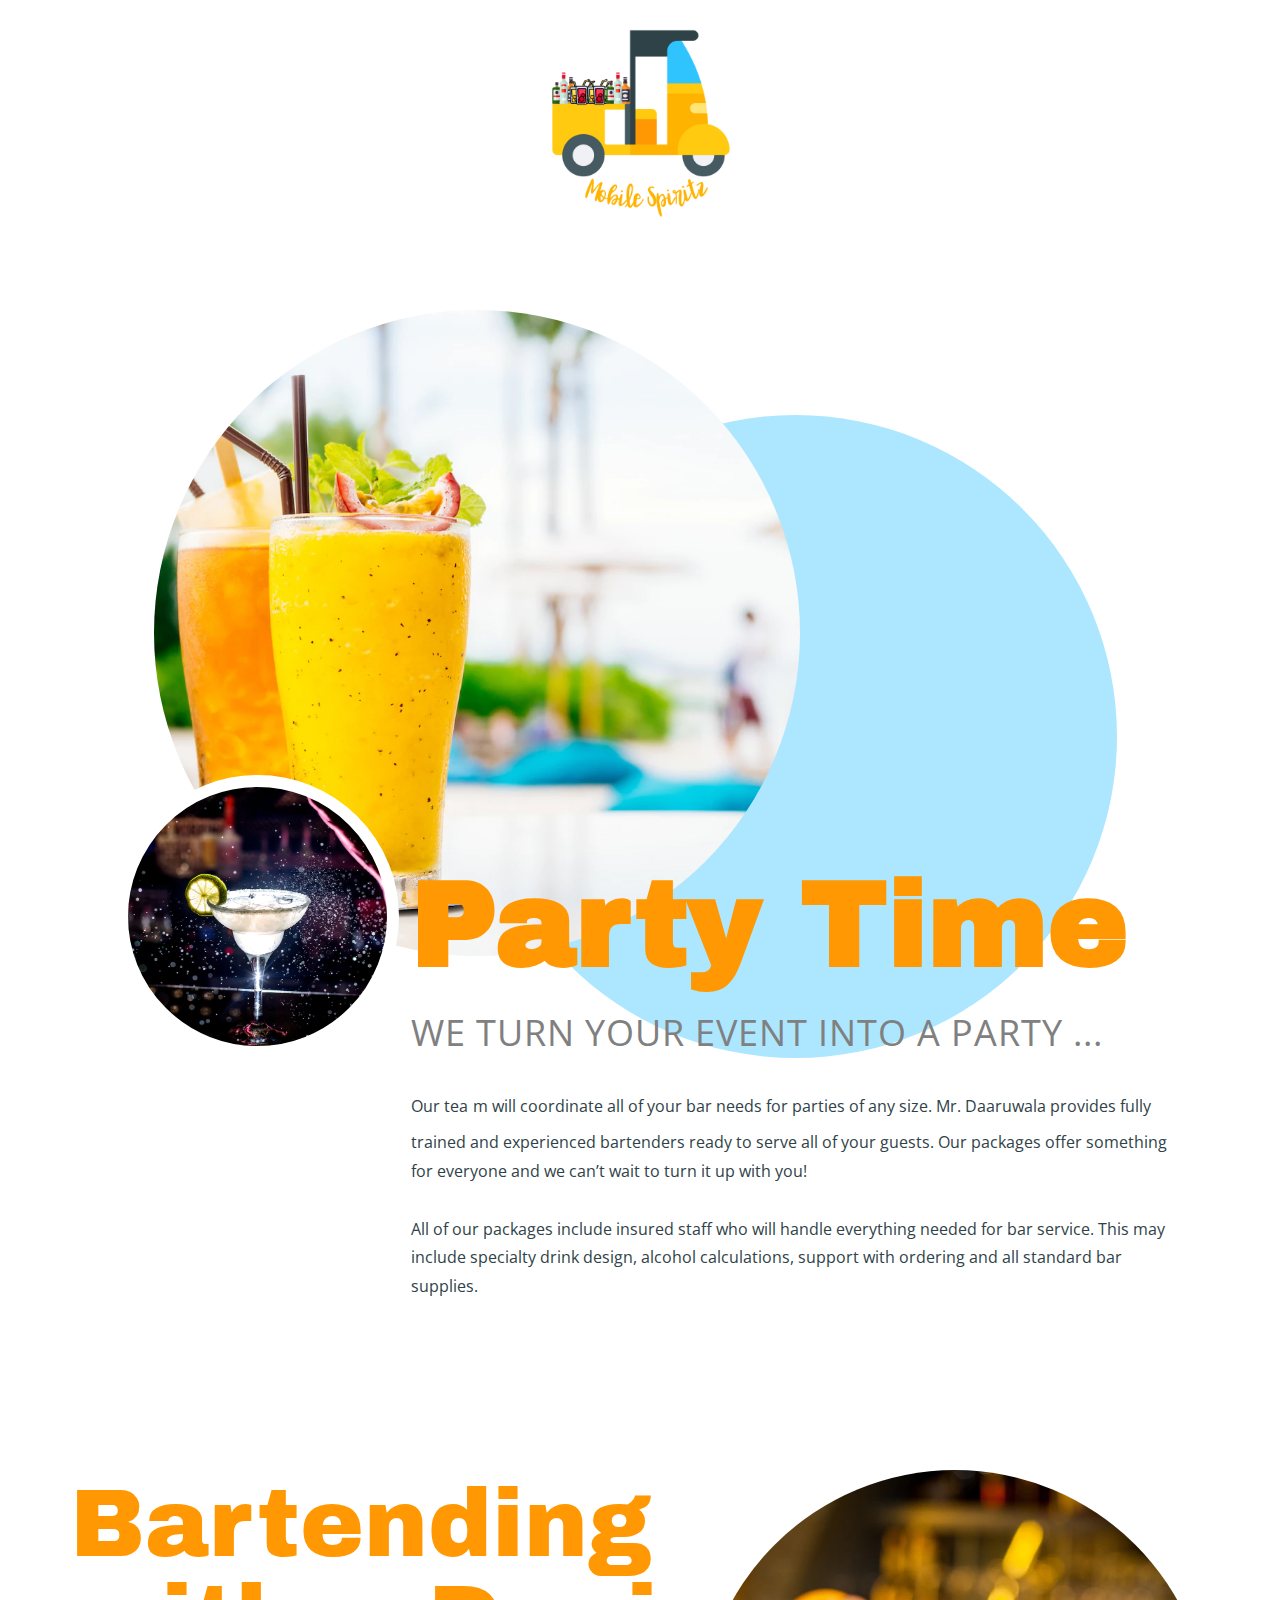
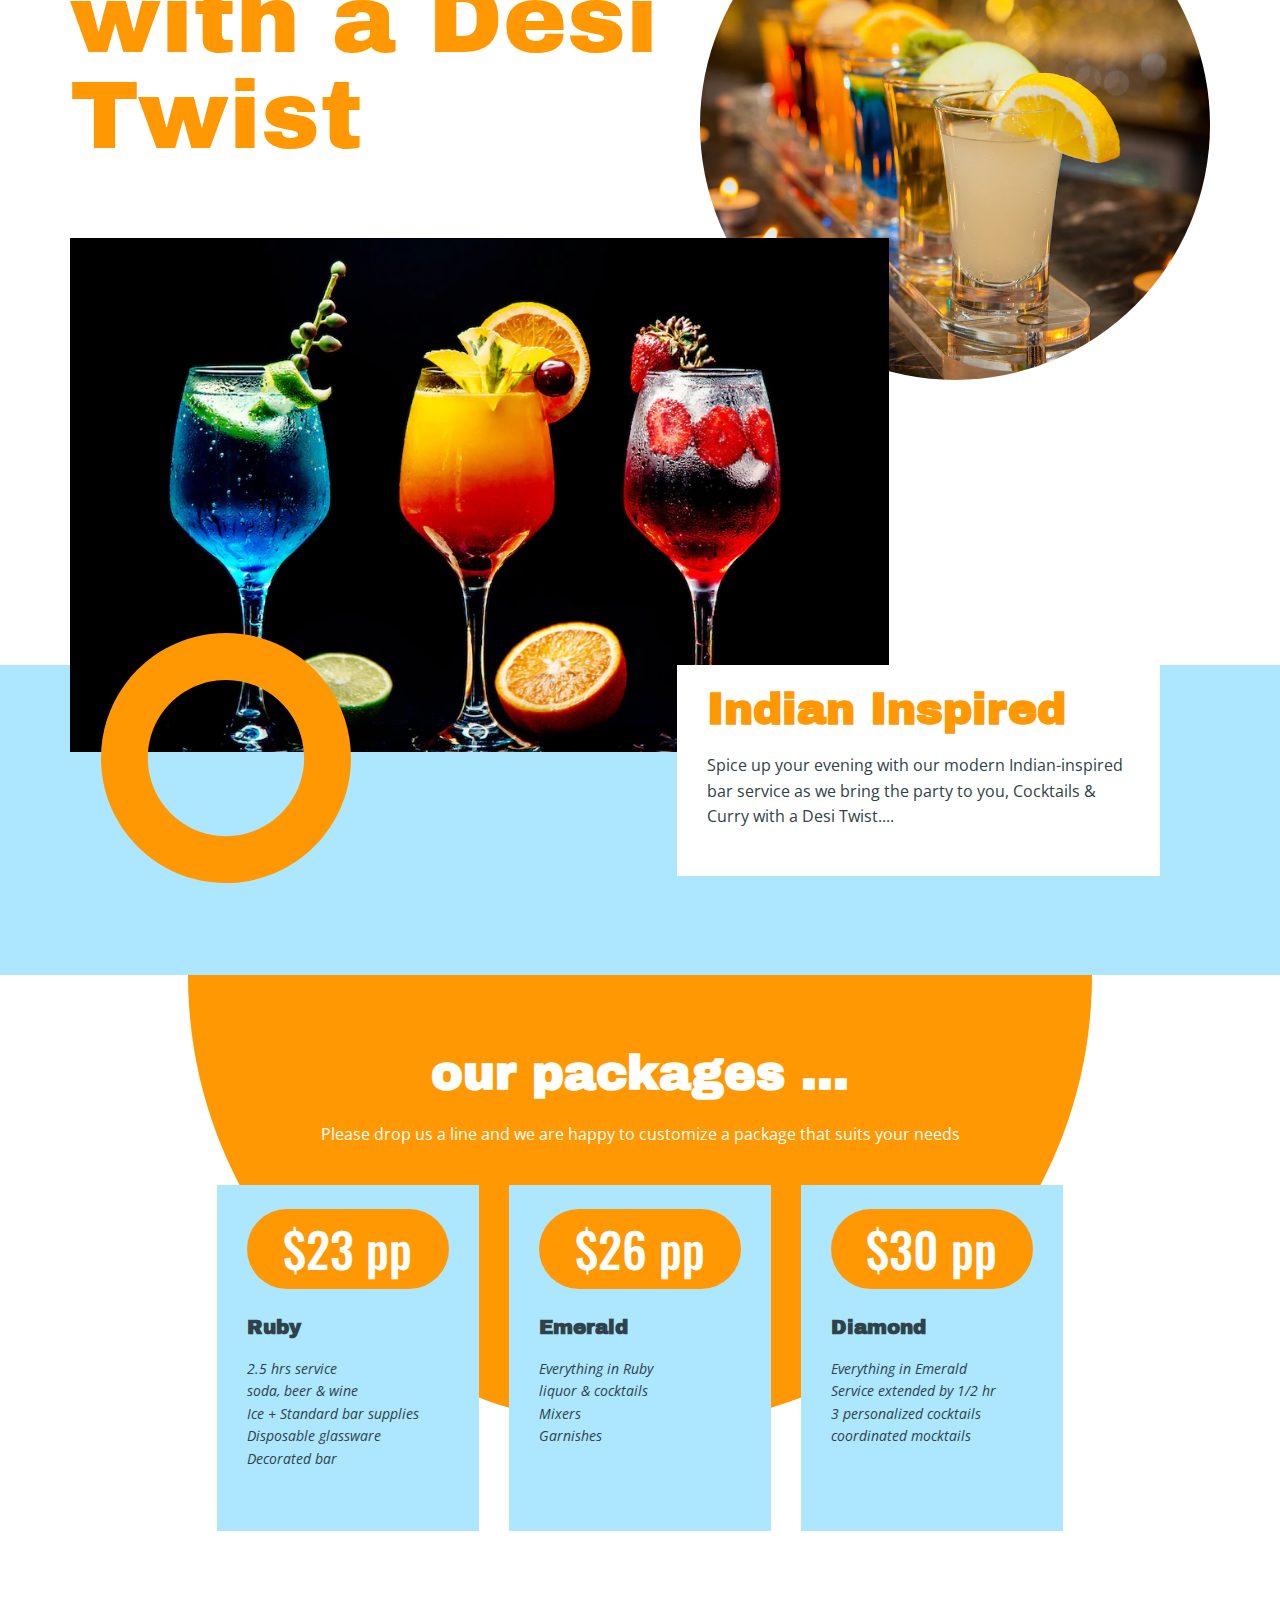
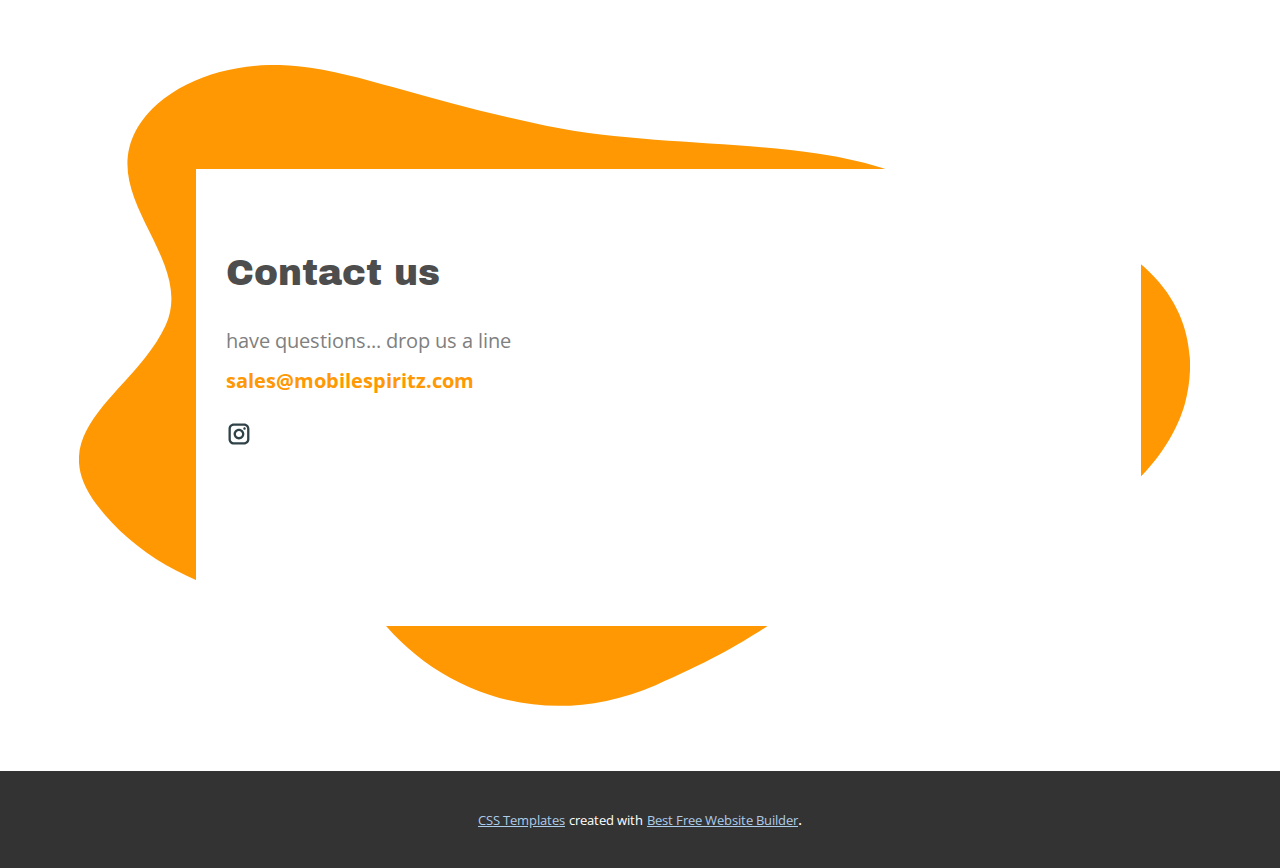
==== Mobile-Spiritz.html @ 36be9176 "Add files via upload" ====
<!DOCTYPE html>
<html style="font-size: 16px;"><head>
    <meta name="viewport" content="width=device-width, initial-scale=1.0">
    <meta charset="utf-8">
    <meta name="keywords" content="Mobile Bar Desi Bar Bar Tending service ohio home bar tender">
    <meta name="description" content="Bar tending Service">
    <title>Mobile Spiritz</title>
    <link rel="stylesheet" href="nicepage.css" media="screen">
<link rel="stylesheet" href="Mobile-Spiritz.css" media="screen">
    <script class="u-script" type="text/javascript" src="jquery-1.9.1.min.js" defer=""></script>
    <script class="u-script" type="text/javascript" src="nicepage.js" defer=""></script>
    <meta name="generator" content="Nicepage 4.11.4, nicepage.com">
    <meta property="og:title" content="Mobile Spiritz">
    <meta property="og:description" content="Bar tending Service">
    <meta property="og:image" content="https://mobilespiritz.com/images/mobspiritzlogowithtext.png">
    <meta property="og:url" content="https://mobilespiritz.com/">
    <link id="u-theme-google-font" rel="stylesheet" href="https://fonts.googleapis.com/css?family=Open+Sans:300,300i,400,400i,500,500i,600,600i,700,700i,800,800i|Archivo+Black:400">
    <link id="u-page-google-font" rel="stylesheet" href="https://fonts.googleapis.com/css?family=Open+Sans:300,300i,400,400i,500,500i,600,600i,700,700i,800,800i|Oswald:200,300,400,500,600,700|Archivo+Black:400">
    
    
    
    
    
    
    <script type="application/ld+json">{
		"@context": "http://schema.org",
		"@type": "Organization",
		"name": "Mobile Spiritz",
		"url": "/"
}</script>
    <meta name="theme-color" content="#478ac9">
    <meta property="og:type" content="website">
    <link rel="canonical" href="/">
  </head>
  <body class="u-body u-xl-mode"> 
    <section class="u-clearfix u-section-1" id="sec-bd57">
      <div class="u-clearfix u-sheet u-valign-middle u-sheet-1">
        <img class="u-align-center u-image u-image-default u-preserve-proportions u-image-1" src="images/mobspiritzlogowithtext.png" alt="" data-image-width="1080" data-image-height="1080">
      </div>
    </section>
    <section class="u-align-left u-clearfix u-section-2" id="sec-9885">
      <div class="u-clearfix u-sheet u-sheet-1">
        <div class="u-expanded-width-sm u-expanded-width-xs u-palette-5-light-2 u-shape u-shape-circle u-shape-1"></div>
        <div class="u-align-left u-image u-image-circle u-image-1" data-image-width="1380" data-image-height="920"></div>
        <div class="u-align-left u-border-12 u-border-white u-image u-image-circle u-image-2" data-image-width="740" data-image-height="925"></div>
        <div class="u-container-style u-expanded-width-xs u-group u-shape-rectangle u-group-1">
          <div class="u-container-layout u-container-layout-1">
            <h2 class="u-align-left u-text u-text-palette-2-base u-text-1">Party Time</h2>
            <h3 class="u-custom-font u-text u-text-font u-text-grey-50 u-text-2"> We turn your event into a party ...</h3>
            <p class="u-text u-text-3" autocomplete="off"> Our tea<span style="font-size: 1.25rem;">
                <span style="font-size: 1.875rem;"></span>
              </span>m will coordinate all of your bar needs for parties of any size. Mr. Daaruwala provides fully trained and experienced bartenders ready to serve all of your guests. Our packages offer something for everyone and we can’t wait to turn it up with you!<br>
              <br>All of our packages include insured staff who will handle everything needed for bar service. This may include specialty drink design, alcohol calculations, support with ordering and all standard bar supplies.<br>
              <br>
            </p>
          </div>
        </div>
      </div>
    </section>
    <section class="u-clearfix u-palette-5-light-2 u-section-3" id="sec-82a1">
      <div class="u-expanded-width u-shape u-shape-rectangle u-white u-shape-1"></div>
      <div alt="" class="u-align-left u-image u-image-circle u-image-1" data-image-width="826" data-image-height="826"></div>
      <div class="u-align-left u-container-style u-group u-group-1">
        <div class="u-container-layout u-valign-top u-container-layout-1">
          <h2 class="u-text u-text-palette-2-base u-text-1">Bartending<br>with a Desi<br>Twist
          </h2>
        </div>
      </div>
      <img src="images/image7.png" alt="" class="u-align-center u-image u-image-2" data-image-width="996" data-image-height="797">
      <div class="u-align-left u-container-style u-group u-white u-group-2">
        <div class="u-container-layout u-container-layout-2">
          <h2 class="u-text u-text-palette-2-base u-text-2">Indian Inspired</h2>
          <p class="u-text u-text-3"> Spice up your evening with our modern Indian-inspired bar service as we bring the party to you, Cocktails &amp; Curry with a Desi Twist.... </p>
        </div>
      </div>
      <div class="u-shape u-shape-svg u-text-palette-2-base u-shape-2">
        <svg class="u-svg-link" preserveAspectRatio="none" viewBox="0 0 160 160" style=""><use xlink:href="#svg-d9c8"></use></svg>
        <svg xmlns="http://www.w3.org/2000/svg" xmlns:xlink="http://www.w3.org/1999/xlink" version="1.1" xml:space="preserve" class="u-svg-content" viewBox="0 0 160 160" x="0px" y="0px" id="svg-d9c8" style="enable-background:new 0 0 160 160;"><path d="M80,30c27.6,0,50,22.4,50,50s-22.4,50-50,50s-50-22.4-50-50S52.4,30,80,30 M80,0C35.8,0,0,35.8,0,80s35.8,80,80,80
	s80-35.8,80-80S124.2,0,80,0L80,0z"></path></svg>
      </div>
    </section>
    <section class="u-align-center u-clearfix u-section-4" id="carousel_e567">
      <div class="u-clearfix u-sheet u-sheet-1">
        <div class="u-shape u-shape-svg u-text-palette-2-base u-shape-1">
          <svg class="u-svg-link" preserveAspectRatio="none" viewBox="0 0 160 80" style=""><use xlink:href="#svg-0b7f"></use></svg>
          <svg xmlns="http://www.w3.org/2000/svg" xmlns:xlink="http://www.w3.org/1999/xlink" version="1.1" xml:space="preserve" class="u-svg-content" viewBox="0 0 160 80" x="0px" y="0px" id="svg-0b7f" style="enable-background:new 0 0 160 80;"><path d="M160,0H0c0,44.2,35.8,80,80,80S160,44.2,160,0z"></path></svg>
        </div>
        <h1 class="u-custom-font u-text u-text-body-alt-color u-text-1">our packages ...</h1>
        <p class="u-text u-text-body-alt-color u-text-default u-text-2">Please drop us a line and we are happy to customize a package that suits your needs</p>
        <div class="u-align-center u-expanded-width-md u-expanded-width-sm u-expanded-width-xs u-list u-list-1">
          <div class="u-repeater u-repeater-1">
            <div class="u-align-left u-container-style u-list-item u-palette-5-light-2 u-repeater-item u-list-item-1">
              <div class="u-container-layout u-similar-container u-container-layout-1">
                <div class="u-align-center u-container-style u-expanded-width u-group u-palette-2-base u-radius-50 u-shape-round u-group-1">
                  <div class="u-container-layout u-valign-middle u-container-layout-2">
                    <h2 class="u-custom-font u-font-oswald u-text u-text-body-alt-color u-text-3">$23 pp</h2>
                  </div>
                </div>
                <h5 class="u-text u-text-4">Ruby</h5>
                <p class="u-text u-text-5"> 2.5 hrs service<br>soda, beer &amp; wine<br>Ice + Standard bar supplies<br>Disposable glassware<br>Decorated bar
                </p>
              </div>
            </div>
            <div class="u-align-left u-container-style u-list-item u-palette-5-light-2 u-repeater-item u-list-item-2">
              <div class="u-container-layout u-similar-container u-container-layout-3">
                <div class="u-align-center u-container-style u-expanded-width u-group u-palette-2-base u-radius-50 u-shape-round u-group-2">
                  <div class="u-container-layout u-valign-middle u-container-layout-4">
                    <h2 class="u-custom-font u-font-oswald u-text u-text-body-alt-color u-text-default u-text-6">$26 pp</h2>
                  </div>
                </div>
                <h5 class="u-text u-text-7"><b>Emerald</b>
                  <br>
                </h5>
                <p class="u-text u-text-8">Everything in Ruby <br>liquor &amp; cocktails<br>Mixers<br>Garnishes
                </p>
              </div>
            </div>
            <div class="u-align-left u-container-style u-list-item u-palette-5-light-2 u-repeater-item u-list-item-3">
              <div class="u-container-layout u-similar-container u-container-layout-5">
                <div class="u-align-center u-container-style u-expanded-width u-group u-palette-2-base u-radius-50 u-shape-round u-group-3">
                  <div class="u-container-layout u-valign-middle u-container-layout-6">
                    <h2 class="u-custom-font u-font-oswald u-text u-text-body-alt-color u-text-default u-text-9" autocomplete="off">$30 pp</h2>
                  </div>
                </div>
                <h5 class="u-text u-text-10"><b>Diamond</b>
                </h5>
                <p class="u-text u-text-11" autocomplete="off">Everything in Emerald<br>Service extended by 1/2 hr<br>3 personalized cocktails<br>coordinated mocktails
                </p>
              </div>
            </div>
          </div>
        </div>
      </div>
    </section>
    <section class="u-align-center u-clearfix u-section-5" id="carousel_f725">
      <div class="u-clearfix u-sheet u-valign-middle-lg u-valign-middle-sm u-valign-middle-xl u-valign-middle-xs u-sheet-1">
        <div class="u-shape u-shape-svg u-text-palette-2-base u-shape-1">
          <svg class="u-svg-link" preserveAspectRatio="none" viewBox="0 0 160 140" style=""><use xlink:href="#svg-c4d4"></use></svg>
          <svg xmlns="http://www.w3.org/2000/svg" xmlns:xlink="http://www.w3.org/1999/xlink" version="1.1" xml:space="preserve" class="u-svg-content" viewBox="0 0 160 140" x="0px" y="0px" id="svg-c4d4"><g><g><path d="M138.9,102.2c-9.5,10.1-24.4,20.2-41.2,27.4C63.2,144.5,21,147.1,3.1,112.4c-9.9-19.1,6.5-28.8,11.8-45.7
			c5.3-16.9-11.4-32.3-5.1-49.9c1.8-4.9,4.9-9,8.9-11.9C24,1,30.8-0.8,37.8,0.3C43.6,1.2,49,3.5,54.3,5.7c8.8,3.7,17.4,7.1,26.3,9.8
			c15.7,4.7,31.3,3.7,47.1,7.2c8.5,1.9,16.7,5.6,22.6,11.8C170.3,55.7,155.8,84.1,138.9,102.2z"></path>
</g>
</g></svg>
        </div>
        <div class="u-shape u-shape-svg u-text-palette-2-base u-shape-2">
          <svg class="u-svg-link" preserveAspectRatio="none" viewBox="0 0 160 120" style=""><use xlink:href="#svg-b310"></use></svg>
          <svg xmlns="http://www.w3.org/2000/svg" xmlns:xlink="http://www.w3.org/1999/xlink" version="1.1" xml:space="preserve" class="u-svg-content" viewBox="0 0 160 120" x="0px" y="0px" id="svg-b310"><path d="M124.3,80.3c20.5-1.1,32-18.4,34.8-31.5c4.7-22.6-6.7-55.4-81.5-47.7c-124.8,12.7-75.1,145.7-16.9,114
	C99.9,93.7,86.4,82.3,124.3,80.3z"></path></svg>
        </div>
        <div class="u-clearfix u-layout-wrap u-layout-wrap-1">
          <div class="u-gutter-0 u-layout">
            <div class="u-layout-row">
              <div class="u-align-left u-container-style u-layout-cell u-size-60 u-white u-layout-cell-1">
                <div class="u-container-layout u-container-layout-1">
                  <h2 class="u-text u-text-grey-70 u-text-1">Contact us</h2>
                  <p class="u-text u-text-grey-50 u-text-2" autocomplete="off">have questions... drop us a line<br>
                    <a href="mailto:sales@mobilespiritz.com" class="u-active-none u-border-none u-btn u-button-link u-button-style u-hover-none u-none u-text-palette-2-base u-btn-1" target="_blank">sales@mobilespiritz.com</a>
                  </p>
                  <div class="u-social-icons u-spacing-20 u-social-icons-1">
                    <a class="u-social-url" target="_blank" href="https://instagram.com/mr.daaruwala?igshid=YmMyMTA2M2Y=" title="Insta"><span class="u-icon u-icon-circle u-social-icon u-social-instagram u-icon-1">
                    <svg class="u-svg-link" preserveAspectRatio="xMidYMin slice" viewBox="0 0 112 112" style=""><use xlink:href="#svg-dd2a"></use></svg>
                    <svg xmlns="http://www.w3.org/2000/svg" xmlns:xlink="http://www.w3.org/1999/xlink" version="1.1" xml:space="preserve" class="u-svg-content" viewBox="0 0 112 112" x="0px" y="0px" id="svg-dd2a"><path d="M55.9,32.9c-12.8,0-23.2,10.4-23.2,23.2s10.4,23.2,23.2,23.2s23.2-10.4,23.2-23.2S68.7,32.9,55.9,32.9z M55.9,69.4c-7.4,0-13.3-6-13.3-13.3c-0.1-7.4,6-13.3,13.3-13.3s13.3,6,13.3,13.3C69.3,63.5,63.3,69.4,55.9,69.4z"></path><path d="M79.7,26.8c-3,0-5.4,2.5-5.4,5.4s2.5,5.4,5.4,5.4c3,0,5.4-2.5,5.4-5.4S82.7,26.8,79.7,26.8z"></path><path d="M78.2,11H33.5C21,11,10.8,21.3,10.8,33.7v44.7c0,12.6,10.2,22.8,22.7,22.8h44.7c12.6,0,22.7-10.2,22.7-22.7 V33.7C100.8,21.1,90.6,11,78.2,11z M91,78.4c0,7.1-5.8,12.8-12.8,12.8H33.5c-7.1,0-12.8-5.8-12.8-12.8V33.7 c0-7.1,5.8-12.8,12.8-12.8h44.7c7.1,0,12.8,5.8,12.8,12.8V78.4z"></path></svg>
                  </span>
                    </a>
                  </div>
                </div>
              </div>
            </div>
          </div>
        </div>
      </div>
    </section>
    
    
    
    <section class="u-backlink u-clearfix u-grey-80">
      <a class="u-link" href="https://nicepage.com/css-templates" target="_blank">
        <span>CSS Templates</span>
      </a>
      <p class="u-text">
        <span>created with</span>
      </p>
      <a class="u-link" href="https://nicepage.com/website-builder" target="_blank">
        <span>Best Free Website Builder</span>
      </a>. 
    </section>
  
</body></html>
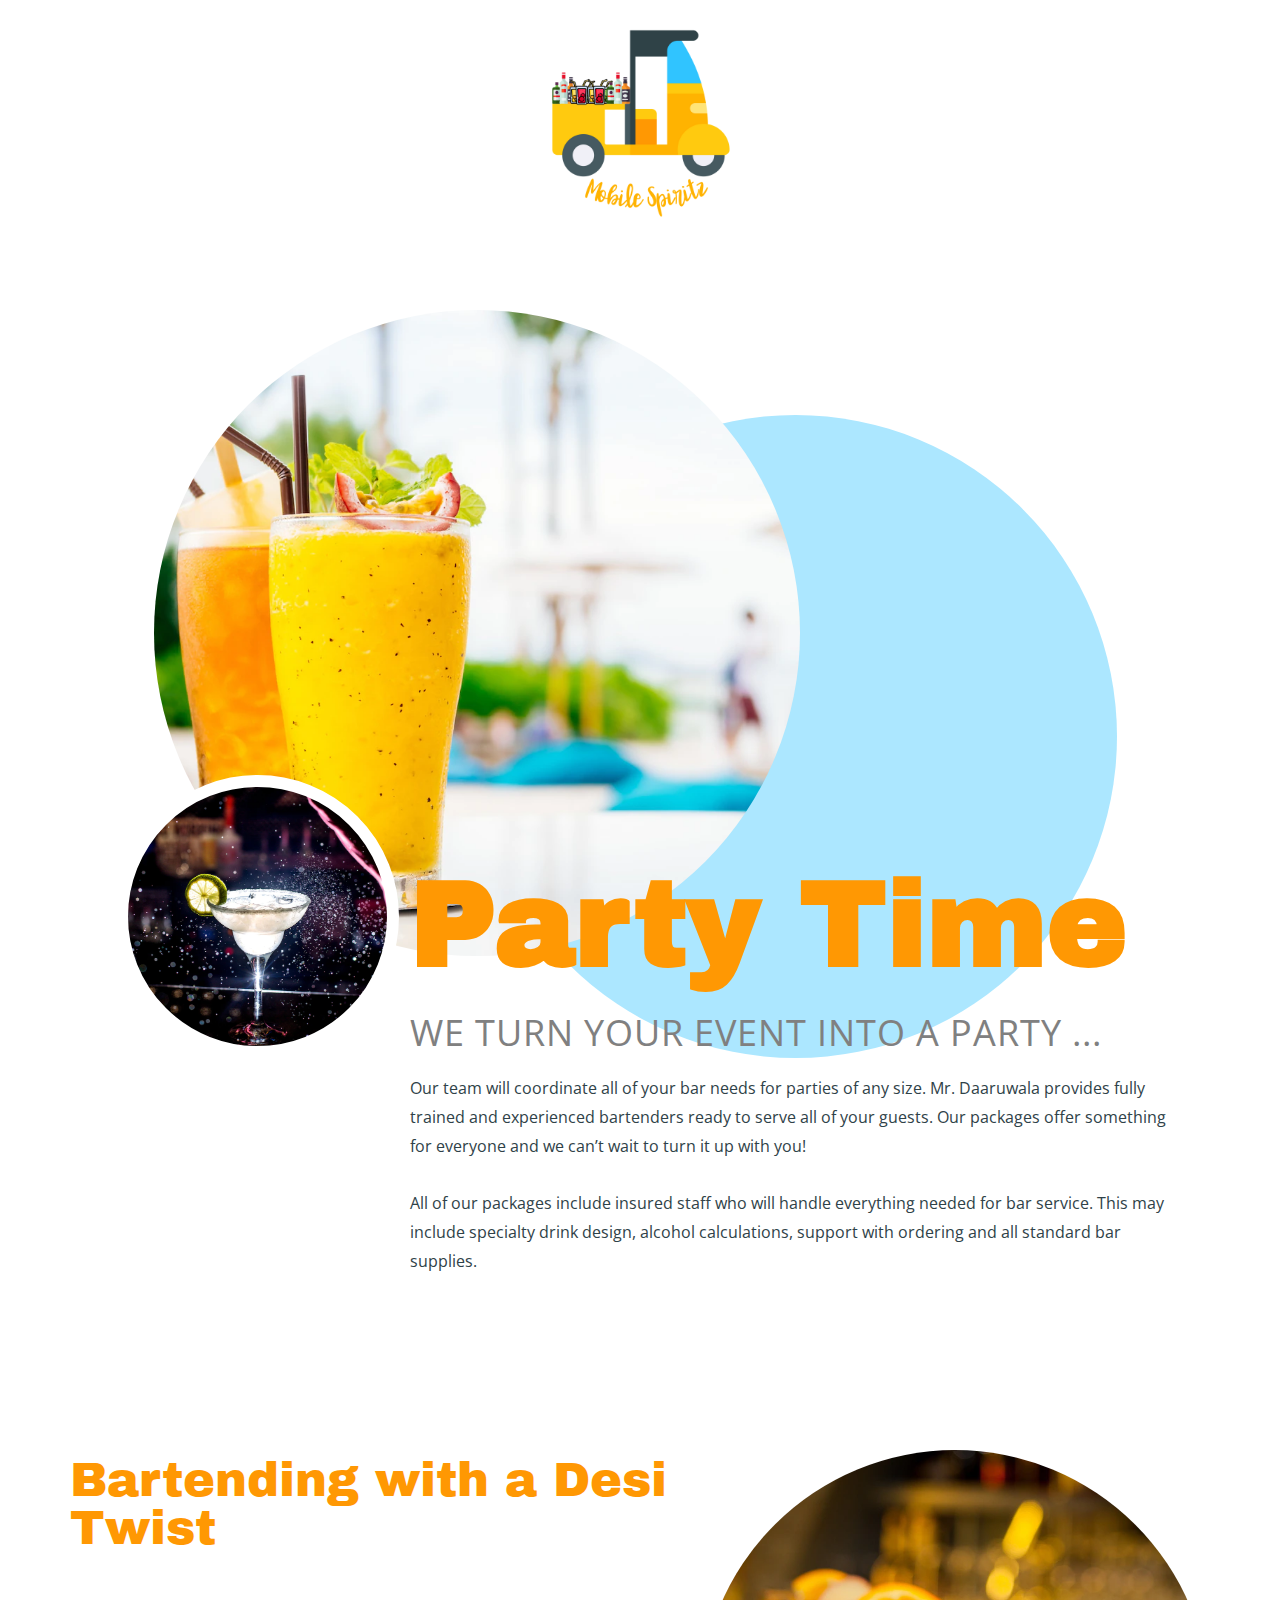
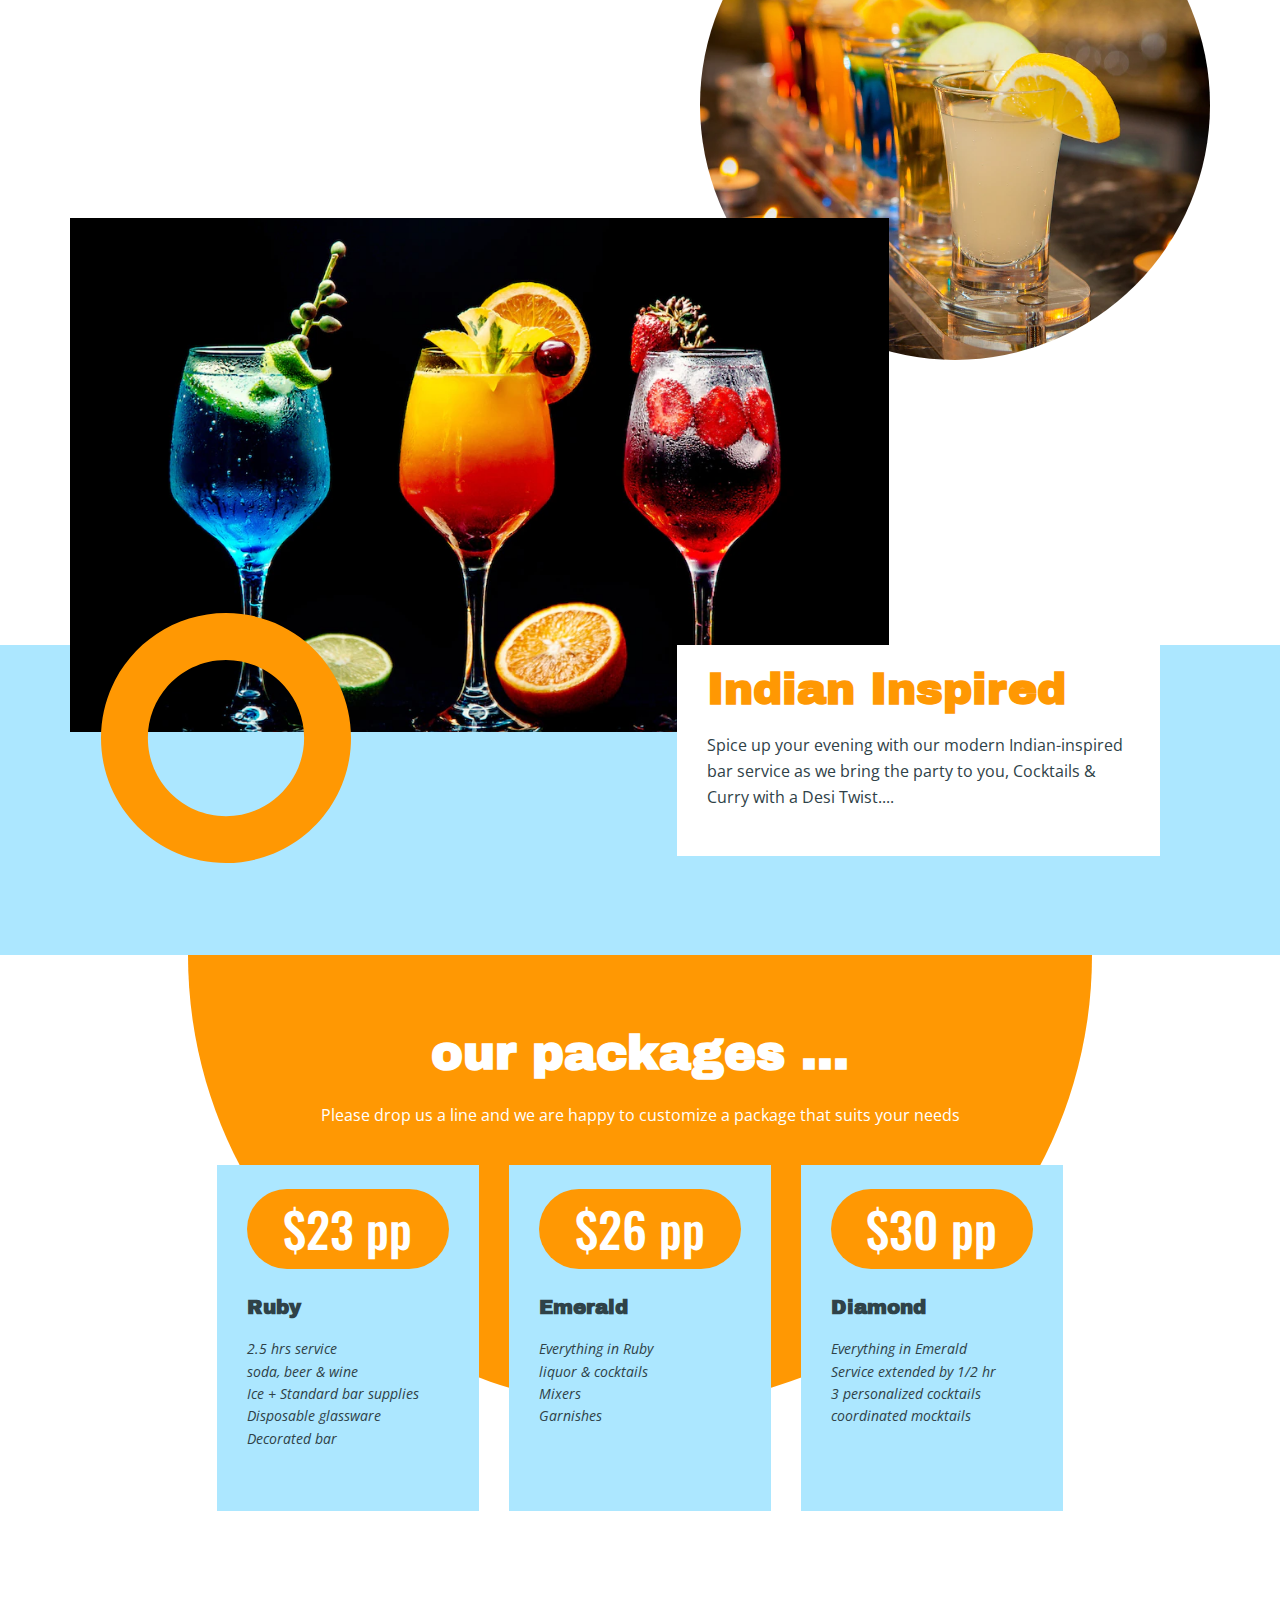
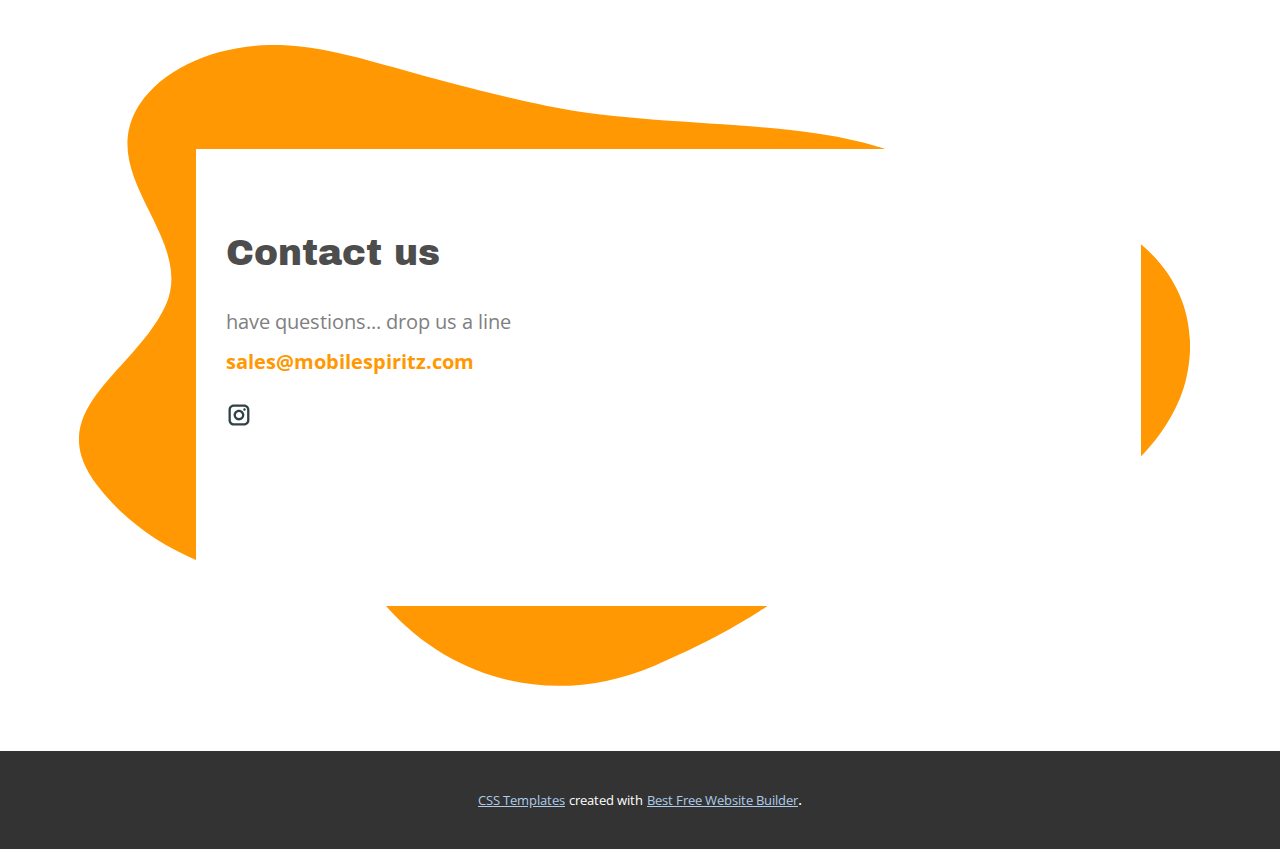
==== commit 721804a5: "Add files via upload" ====
--- a/Mobile-Spiritz.html
+++ b/Mobile-Spiritz.html
@@ -2,7 +2,7 @@
 <html style="font-size: 16px;"><head>
     <meta name="viewport" content="width=device-width, initial-scale=1.0">
     <meta charset="utf-8">
-    <meta name="keywords" content="Mobile Bar Desi Bar Bar Tending service ohio home bar tender">
+    <meta name="keywords" content="Mobile spiritz Bar Desi Bar Bar Tending service ohio home bar tender">
     <meta name="description" content="Bar tending Service">
     <title>Mobile Spiritz</title>
     <link rel="stylesheet" href="nicepage.css" media="screen">
@@ -11,8 +11,8 @@
     <script class="u-script" type="text/javascript" src="nicepage.js" defer=""></script>
     <meta name="generator" content="Nicepage 4.11.4, nicepage.com">
     <meta property="og:title" content="Mobile Spiritz">
-    <meta property="og:description" content="Bar tending Service">
-    <meta property="og:image" content="https://mobilespiritz.com/images/mobspiritzlogowithtext.png">
+    <meta property="og:description" content="Bartending Service">
+    <meta property="og:image" content="https://mobilespiritz.com/images/mobspiritzlogowithtextwhite.jpg">
     <meta property="og:url" content="https://mobilespiritz.com/">
     <link id="u-theme-google-font" rel="stylesheet" href="https://fonts.googleapis.com/css?family=Open+Sans:300,300i,400,400i,500,500i,600,600i,700,700i,800,800i|Archivo+Black:400">
     <link id="u-page-google-font" rel="stylesheet" href="https://fonts.googleapis.com/css?family=Open+Sans:300,300i,400,400i,500,500i,600,600i,700,700i,800,800i|Oswald:200,300,400,500,600,700|Archivo+Black:400">
@@ -47,9 +47,7 @@
           <div class="u-container-layout u-container-layout-1">
             <h2 class="u-align-left u-text u-text-palette-2-base u-text-1">Party Time</h2>
             <h3 class="u-custom-font u-text u-text-font u-text-grey-50 u-text-2"> We turn your event into a party ...</h3>
-            <p class="u-text u-text-3" autocomplete="off"> Our tea<span style="font-size: 1.25rem;">
-                <span style="font-size: 1.875rem;"></span>
-              </span>m will coordinate all of your bar needs for parties of any size. Mr. Daaruwala provides fully trained and experienced bartenders ready to serve all of your guests. Our packages offer something for everyone and we can’t wait to turn it up with you!<br>
+            <p class="u-text u-text-3" autocomplete="off"> Our team&nbsp;will coordinate all of your bar needs for parties of any size. Mr. Daaruwala provides fully trained and experienced bartenders ready to serve all of your guests. Our packages offer something for everyone and we can’t wait to turn it up with you!<br>
               <br>All of our packages include insured staff who will handle everything needed for bar service. This may include specialty drink design, alcohol calculations, support with ordering and all standard bar supplies.<br>
               <br>
             </p>
@@ -62,8 +60,7 @@
       <div alt="" class="u-align-left u-image u-image-circle u-image-1" data-image-width="826" data-image-height="826"></div>
       <div class="u-align-left u-container-style u-group u-group-1">
         <div class="u-container-layout u-valign-top u-container-layout-1">
-          <h2 class="u-text u-text-palette-2-base u-text-1">Bartending<br>with a Desi<br>Twist
-          </h2>
+          <h2 class="u-text u-text-palette-2-base u-text-1">Bartending with a Desi Twist</h2>
         </div>
       </div>
       <img src="images/image7.png" alt="" class="u-align-center u-image u-image-2" data-image-width="996" data-image-height="797">
--- a/nicepage.css
+++ b/nicepage.css
@@ -36627,6 +36627,7 @@
   font-weight: 700;
   font-size: 1rem;
   text-transform: uppercase;
+  letter-spacing: normal;
 }
 
 .u-header .u-nav-2 {
@@ -36641,10 +36642,6 @@
   .u-header .u-menu-1 {
     width: auto;
     margin-top: -61px;
-  }
-
-  .u-header .u-nav-1 {
-    letter-spacing: normal;
   }
 }
 
--- a/Mobile-Spiritz.css
+++ b/Mobile-Spiritz.css
@@ -35,7 +35,8 @@
 .u-section-2 .u-group-1 {
   width: 829px;
   min-height: 511px;
-  margin: -229px 0 50px auto;
+  height: auto;
+  margin: -229px 1px 50px auto;
 }
 
 .u-section-2 .u-container-layout-1 {
@@ -89,6 +90,7 @@
     width: 704px;
     min-height: 677px;
     margin-bottom: -53px;
+    height: auto;
   }
 
   .u-section-2 .u-text-1 {
@@ -122,6 +124,7 @@
     min-height: 685px;
     width: 617px;
     margin-top: -120px;
+    margin-right: 0;
     margin-bottom: 50px;
   }
 
@@ -238,7 +241,7 @@
 }
 
 .u-section-3 .u-text-1 {
-  font-size: 6rem;
+  font-size: 3rem;
   text-transform: none;
   line-height: 1;
   font-family: "Archivo Black";
@@ -717,7 +720,7 @@
 
 @media (max-width: 575px) {
   .u-section-4 .u-sheet-1 {
-    min-height: 1511px;
+    min-height: 1187px;
   }
 
   .u-section-4 .u-shape-1 {
@@ -732,7 +735,7 @@
   }
 
   .u-section-4 .u-list-1 {
-    margin-bottom: 50px;
+    margin-bottom: 60px;
     width: auto;
     margin-right: initial;
     margin-left: initial;
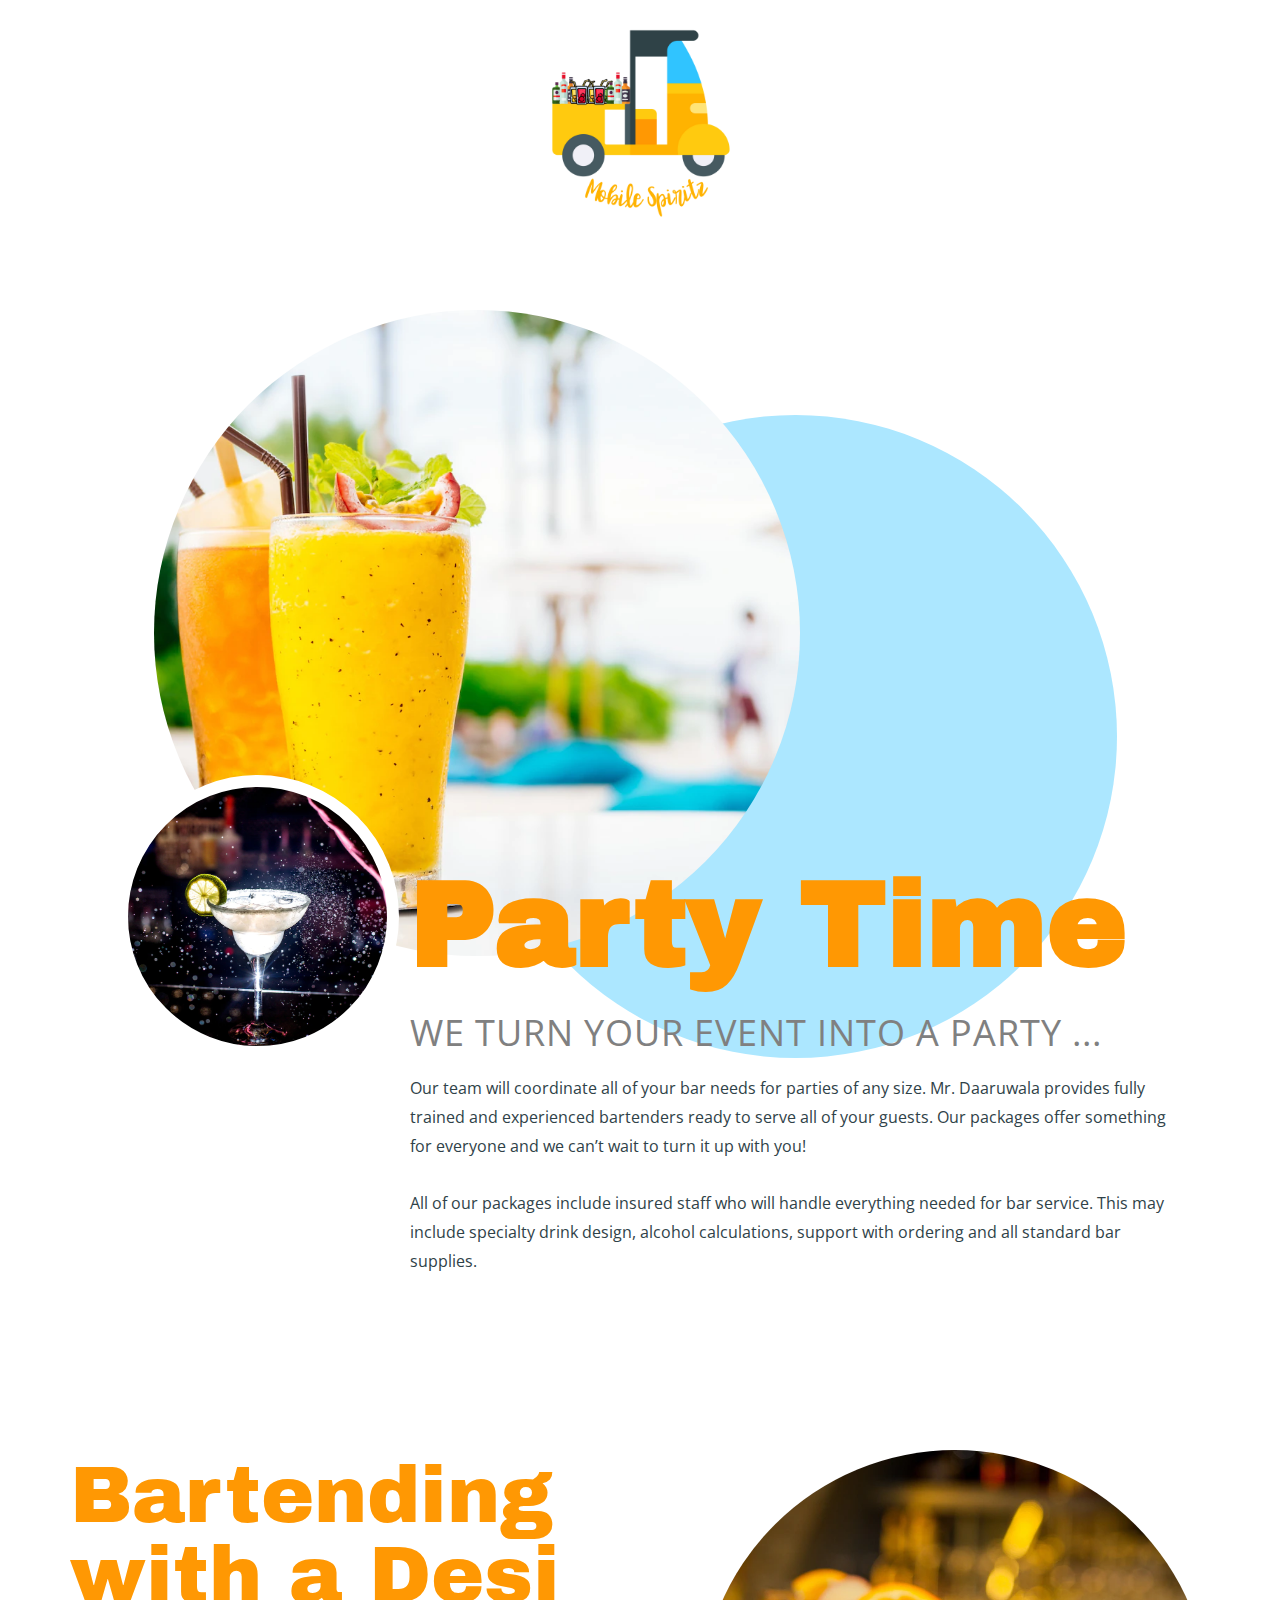
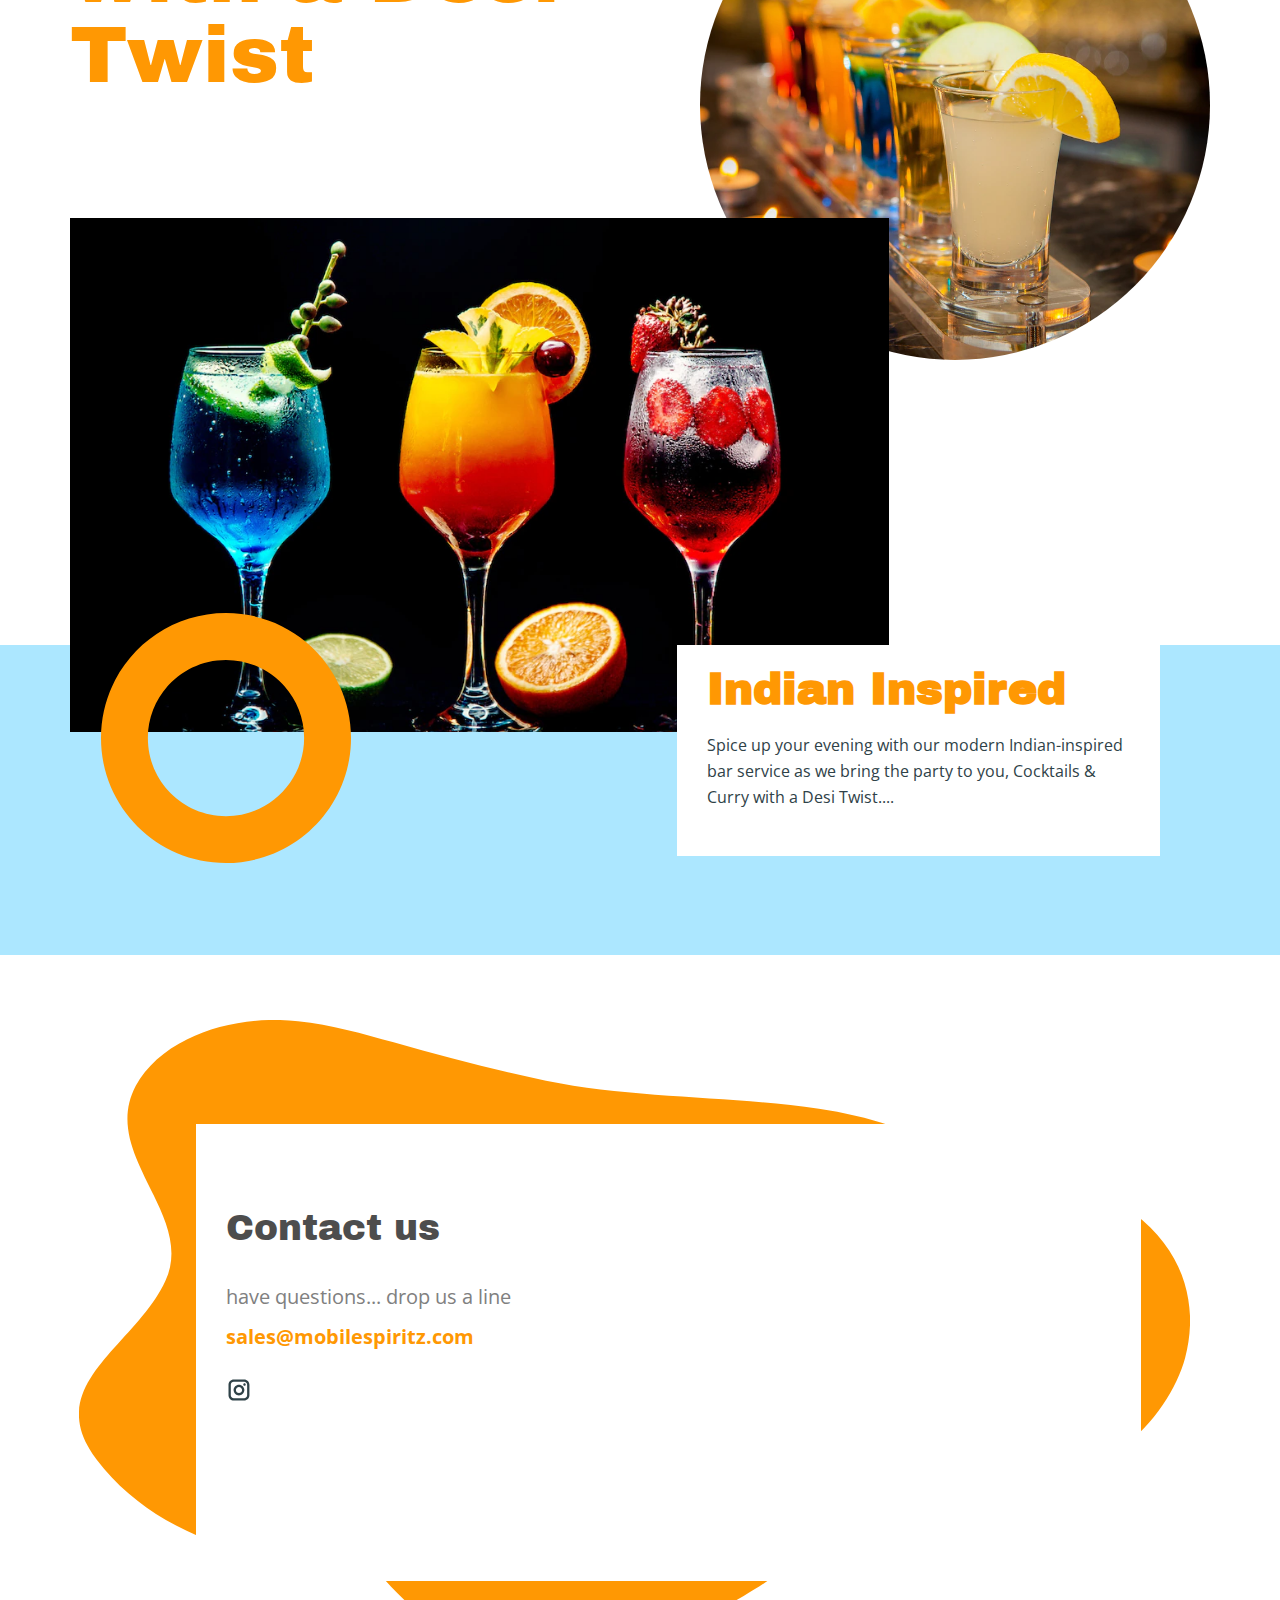
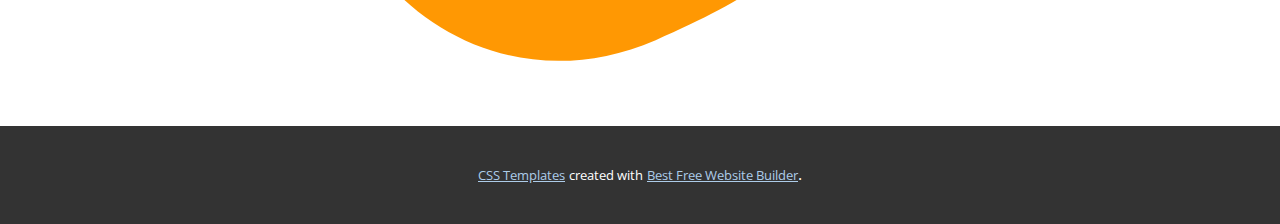
==== commit f9f0f920: "Add files via upload" ====
--- a/Mobile-Spiritz.html
+++ b/Mobile-Spiritz.html
@@ -3,7 +3,7 @@
     <meta name="viewport" content="width=device-width, initial-scale=1.0">
     <meta charset="utf-8">
     <meta name="keywords" content="Mobile spiritz Bar Desi Bar Bar Tending service ohio home bar tender">
-    <meta name="description" content="Bar tending Service">
+    <meta name="description" content="Curated and Crafted Beverage Management Service">
     <title>Mobile Spiritz</title>
     <link rel="stylesheet" href="nicepage.css" media="screen">
 <link rel="stylesheet" href="Mobile-Spiritz.css" media="screen">
@@ -11,12 +11,11 @@
     <script class="u-script" type="text/javascript" src="nicepage.js" defer=""></script>
     <meta name="generator" content="Nicepage 4.11.4, nicepage.com">
     <meta property="og:title" content="Mobile Spiritz">
-    <meta property="og:description" content="Bartending Service">
+    <meta property="og:description" content="Curated and Crafted Beverage Management Service">
     <meta property="og:image" content="https://mobilespiritz.com/images/mobspiritzlogowithtextwhite.jpg">
     <meta property="og:url" content="https://mobilespiritz.com/">
     <link id="u-theme-google-font" rel="stylesheet" href="https://fonts.googleapis.com/css?family=Open+Sans:300,300i,400,400i,500,500i,600,600i,700,700i,800,800i|Archivo+Black:400">
-    <link id="u-page-google-font" rel="stylesheet" href="https://fonts.googleapis.com/css?family=Open+Sans:300,300i,400,400i,500,500i,600,600i,700,700i,800,800i|Oswald:200,300,400,500,600,700|Archivo+Black:400">
-    
+    <link id="u-page-google-font" rel="stylesheet" href="https://fonts.googleapis.com/css?family=Open+Sans:300,300i,400,400i,500,500i,600,600i,700,700i,800,800i|Archivo+Black:400">
     
     
     
@@ -60,7 +59,7 @@
       <div alt="" class="u-align-left u-image u-image-circle u-image-1" data-image-width="826" data-image-height="826"></div>
       <div class="u-align-left u-container-style u-group u-group-1">
         <div class="u-container-layout u-valign-top u-container-layout-1">
-          <h2 class="u-text u-text-palette-2-base u-text-1">Bartending with a Desi Twist</h2>
+          <h2 class="u-text u-text-palette-2-base u-text-1" autocomplete="off">Bartending with a Desi Twist</h2>
         </div>
       </div>
       <img src="images/image7.png" alt="" class="u-align-center u-image u-image-2" data-image-width="996" data-image-height="797">
@@ -76,61 +75,8 @@
 	s80-35.8,80-80S124.2,0,80,0L80,0z"></path></svg>
       </div>
     </section>
-    <section class="u-align-center u-clearfix u-section-4" id="carousel_e567">
-      <div class="u-clearfix u-sheet u-sheet-1">
-        <div class="u-shape u-shape-svg u-text-palette-2-base u-shape-1">
-          <svg class="u-svg-link" preserveAspectRatio="none" viewBox="0 0 160 80" style=""><use xlink:href="#svg-0b7f"></use></svg>
-          <svg xmlns="http://www.w3.org/2000/svg" xmlns:xlink="http://www.w3.org/1999/xlink" version="1.1" xml:space="preserve" class="u-svg-content" viewBox="0 0 160 80" x="0px" y="0px" id="svg-0b7f" style="enable-background:new 0 0 160 80;"><path d="M160,0H0c0,44.2,35.8,80,80,80S160,44.2,160,0z"></path></svg>
-        </div>
-        <h1 class="u-custom-font u-text u-text-body-alt-color u-text-1">our packages ...</h1>
-        <p class="u-text u-text-body-alt-color u-text-default u-text-2">Please drop us a line and we are happy to customize a package that suits your needs</p>
-        <div class="u-align-center u-expanded-width-md u-expanded-width-sm u-expanded-width-xs u-list u-list-1">
-          <div class="u-repeater u-repeater-1">
-            <div class="u-align-left u-container-style u-list-item u-palette-5-light-2 u-repeater-item u-list-item-1">
-              <div class="u-container-layout u-similar-container u-container-layout-1">
-                <div class="u-align-center u-container-style u-expanded-width u-group u-palette-2-base u-radius-50 u-shape-round u-group-1">
-                  <div class="u-container-layout u-valign-middle u-container-layout-2">
-                    <h2 class="u-custom-font u-font-oswald u-text u-text-body-alt-color u-text-3">$23 pp</h2>
-                  </div>
-                </div>
-                <h5 class="u-text u-text-4">Ruby</h5>
-                <p class="u-text u-text-5"> 2.5 hrs service<br>soda, beer &amp; wine<br>Ice + Standard bar supplies<br>Disposable glassware<br>Decorated bar
-                </p>
-              </div>
-            </div>
-            <div class="u-align-left u-container-style u-list-item u-palette-5-light-2 u-repeater-item u-list-item-2">
-              <div class="u-container-layout u-similar-container u-container-layout-3">
-                <div class="u-align-center u-container-style u-expanded-width u-group u-palette-2-base u-radius-50 u-shape-round u-group-2">
-                  <div class="u-container-layout u-valign-middle u-container-layout-4">
-                    <h2 class="u-custom-font u-font-oswald u-text u-text-body-alt-color u-text-default u-text-6">$26 pp</h2>
-                  </div>
-                </div>
-                <h5 class="u-text u-text-7"><b>Emerald</b>
-                  <br>
-                </h5>
-                <p class="u-text u-text-8">Everything in Ruby <br>liquor &amp; cocktails<br>Mixers<br>Garnishes
-                </p>
-              </div>
-            </div>
-            <div class="u-align-left u-container-style u-list-item u-palette-5-light-2 u-repeater-item u-list-item-3">
-              <div class="u-container-layout u-similar-container u-container-layout-5">
-                <div class="u-align-center u-container-style u-expanded-width u-group u-palette-2-base u-radius-50 u-shape-round u-group-3">
-                  <div class="u-container-layout u-valign-middle u-container-layout-6">
-                    <h2 class="u-custom-font u-font-oswald u-text u-text-body-alt-color u-text-default u-text-9" autocomplete="off">$30 pp</h2>
-                  </div>
-                </div>
-                <h5 class="u-text u-text-10"><b>Diamond</b>
-                </h5>
-                <p class="u-text u-text-11" autocomplete="off">Everything in Emerald<br>Service extended by 1/2 hr<br>3 personalized cocktails<br>coordinated mocktails
-                </p>
-              </div>
-            </div>
-          </div>
-        </div>
-      </div>
-    </section>
-    <section class="u-align-center u-clearfix u-section-5" id="carousel_f725">
-      <div class="u-clearfix u-sheet u-valign-middle-lg u-valign-middle-sm u-valign-middle-xl u-valign-middle-xs u-sheet-1">
+    <section class="u-align-center u-clearfix u-section-4" id="carousel_f725">
+      <div class="u-clearfix u-sheet u-valign-middle-lg u-valign-middle-xl u-sheet-1">
         <div class="u-shape u-shape-svg u-text-palette-2-base u-shape-1">
           <svg class="u-svg-link" preserveAspectRatio="none" viewBox="0 0 160 140" style=""><use xlink:href="#svg-c4d4"></use></svg>
           <svg xmlns="http://www.w3.org/2000/svg" xmlns:xlink="http://www.w3.org/1999/xlink" version="1.1" xml:space="preserve" class="u-svg-content" viewBox="0 0 160 140" x="0px" y="0px" id="svg-c4d4"><g><g><path d="M138.9,102.2c-9.5,10.1-24.4,20.2-41.2,27.4C63.2,144.5,21,147.1,3.1,112.4c-9.9-19.1,6.5-28.8,11.8-45.7
--- a/Mobile-Spiritz.css
+++ b/Mobile-Spiritz.css
@@ -35,7 +35,6 @@
 .u-section-2 .u-group-1 {
   width: 829px;
   min-height: 511px;
-  height: auto;
   margin: -229px 1px 50px auto;
 }
 
@@ -90,7 +89,6 @@
     width: 704px;
     min-height: 677px;
     margin-bottom: -53px;
-    height: auto;
   }
 
   .u-section-2 .u-text-1 {
@@ -241,7 +239,7 @@
 }
 
 .u-section-3 .u-text-1 {
-  font-size: 3rem;
+  font-size: 5rem;
   text-transform: none;
   line-height: 1;
   font-family: "Archivo Black";
@@ -312,10 +310,6 @@
     padding-top: 13px;
   }
 
-  .u-section-3 .u-text-1 {
-    font-size: 5rem;
-  }
-
   .u-section-3 .u-image-2 {
     margin-left: 50px;
   }
@@ -395,6 +389,10 @@
     padding-right: 10px;
   }
 
+  .u-section-3 .u-text-1 {
+    font-size: 3.75rem;
+  }
+
   .u-section-3 .u-image-2 {
     width: 503px;
     height: 367px;
@@ -438,7 +436,7 @@
   }
 
   .u-section-3 .u-text-1 {
-    font-size: 3.75rem;
+    font-size: 3rem;
   }
 
   .u-section-3 .u-image-2 {
@@ -471,353 +469,52 @@
     margin-left: calc(((100% - 340px) / 2) + 25px);
   }
 }.u-section-4 .u-sheet-1 {
-  min-height: 625px;
+  min-height: 771px;
 }
 
 .u-section-4 .u-shape-1 {
-  width: 904px;
-  height: 452px;
-  margin: 0 auto;
-}
-
-.u-section-4 .u-text-1 {
-  font-weight: 700;
-  font-family: "Archivo Black";
-  font-size: 3rem;
-  margin: -382px 95px 0;
-}
-
-.u-section-4 .u-text-2 {
-  margin: 20px auto 0;
-}
-
-.u-section-4 .u-list-1 {
-  grid-template-rows: repeat(1, auto);
-  width: 846px;
-  margin: 37px auto 63px;
-}
-
-.u-section-4 .u-repeater-1 {
-  grid-template-columns: repeat(3, calc(33.3333% - 20px));
-  min-height: 346px;
-  grid-gap: 30px;
-}
-
-.u-section-4 .u-list-item-1 {
-  background-image: none;
-}
-
-.u-section-4 .u-container-layout-1 {
-  padding: 24px 30px;
-}
-
-.u-section-4 .u-group-1 {
-  min-height: 80px;
-  margin-top: 0;
-  margin-bottom: 0;
-}
-
-.u-section-4 .u-container-layout-2 {
-  padding-left: 0;
-  padding-right: 0;
-}
-
-.u-section-4 .u-text-3 {
-  font-size: 3rem;
-  font-weight: 500;
-  margin: 0 auto;
-}
-
-.u-section-4 .u-text-4 {
-  font-weight: 700;
-  margin: 26px 0 0;
-}
-
-.u-section-4 .u-text-5 {
-  font-size: 0.875rem;
-  font-style: italic;
-  margin: 19px 0 0;
-}
-
-.u-section-4 .u-list-item-2 {
-  background-image: none;
-}
-
-.u-section-4 .u-container-layout-3 {
-  padding: 24px 30px;
-}
-
-.u-section-4 .u-group-2 {
-  min-height: 80px;
-  margin-top: 0;
-  margin-bottom: 0;
-}
-
-.u-section-4 .u-container-layout-4 {
-  padding-left: 0;
-  padding-right: 0;
-}
-
-.u-section-4 .u-text-6 {
-  font-size: 3rem;
-  font-weight: 500;
-  margin: 0 auto;
-}
-
-.u-section-4 .u-text-7 {
-  font-weight: 700;
-  font-size: 1.25rem;
-  margin: 26px 0 0;
-}
-
-.u-section-4 .u-text-8 {
-  font-size: 0.875rem;
-  font-style: italic;
-  margin: 19px 0 0;
-}
-
-.u-section-4 .u-list-item-3 {
-  background-image: none;
-}
-
-.u-section-4 .u-container-layout-5 {
-  padding: 24px 30px;
-}
-
-.u-section-4 .u-group-3 {
-  min-height: 80px;
-  margin-top: 0;
-  margin-bottom: 0;
-}
-
-.u-section-4 .u-container-layout-6 {
-  padding-left: 0;
-  padding-right: 0;
-}
-
-.u-section-4 .u-text-9 {
-  font-size: 3rem;
-  font-weight: 500;
-  margin: 0 auto;
-}
-
-.u-section-4 .u-text-10 {
-  font-weight: 700;
-  font-size: 1.25rem;
-  margin: 26px 0 0;
-}
-
-.u-section-4 .u-text-11 {
-  font-size: 0.875rem;
-  font-style: italic;
-  margin: 19px 0 0;
-}
-
-@media (max-width: 1199px) {
-  .u-section-4 .u-sheet-1 {
-    min-height: 571px;
-  }
-
-  .u-section-4 .u-text-1 {
-    margin-left: 0;
-    margin-right: 0;
-  }
-
-  .u-section-4 .u-list-1 {
-    margin-bottom: 70px;
-  }
-
-  .u-section-4 .u-container-layout-2 {
-    padding-top: 0;
-    padding-bottom: 0;
-  }
-
-  .u-section-4 .u-text-3 {
-    font-size: 2.75rem;
-  }
-
-  .u-section-4 .u-container-layout-4 {
-    padding-top: 0;
-    padding-bottom: 0;
-  }
-
-  .u-section-4 .u-text-6 {
-    font-size: 2.75rem;
-  }
-
-  .u-section-4 .u-container-layout-6 {
-    padding-top: 0;
-    padding-bottom: 0;
-  }
-
-  .u-section-4 .u-text-9 {
-    font-size: 2.75rem;
-  }
-}
-
-@media (max-width: 991px) {
-  .u-section-4 .u-sheet-1 {
-    min-height: 1013px;
-  }
-
-  .u-section-4 .u-shape-1 {
-    width: 720px;
-  }
-
-  .u-section-4 .u-list-1 {
-    height: auto;
-    margin-bottom: -76px;
-    margin-right: initial;
-    margin-left: initial;
-    width: auto;
-  }
-
-  .u-section-4 .u-repeater-1 {
-    grid-template-columns: repeat(2, calc(50% - 15px));
-    min-height: 883px;
-  }
-}
-
-@media (max-width: 767px) {
-  .u-section-4 .u-sheet-1 {
-    min-height: 1010px;
-  }
-
-  .u-section-4 .u-shape-1 {
-    width: 710px;
-    height: 283px;
-    margin-left: -85px;
-    margin-right: -85px;
-  }
-
-  .u-section-4 .u-text-1 {
-    font-size: 2.25rem;
-    margin-top: -213px;
-  }
-
-  .u-section-4 .u-list-1 {
-    margin-bottom: -79px;
-    width: auto;
-    margin-right: initial;
-    margin-left: initial;
-  }
-
-  .u-section-4 .u-container-layout-1 {
-    padding-left: 25px;
-    padding-right: 25px;
-  }
-
-  .u-section-4 .u-container-layout-3 {
-    padding-left: 25px;
-    padding-right: 25px;
-  }
-
-  .u-section-4 .u-container-layout-5 {
-    padding-left: 25px;
-    padding-right: 25px;
-  }
-}
-
-@media (max-width: 575px) {
-  .u-section-4 .u-sheet-1 {
-    min-height: 1187px;
-  }
-
-  .u-section-4 .u-shape-1 {
-    width: 726px;
-    margin-left: -193px;
-    margin-right: -193px;
-  }
-
-  .u-section-4 .u-text-1 {
-    font-size: 1.875rem;
-    margin-top: -252px;
-  }
-
-  .u-section-4 .u-list-1 {
-    margin-bottom: 60px;
-    width: auto;
-    margin-right: initial;
-    margin-left: initial;
-  }
-
-  .u-section-4 .u-repeater-1 {
-    grid-template-columns: repeat(1, 100%);
-  }
-
-  .u-section-4 .u-container-layout-1 {
-    padding-left: 20px;
-    padding-right: 20px;
-  }
-
-  .u-section-4 .u-text-3 {
-    font-size: 2.25rem;
-  }
-
-  .u-section-4 .u-container-layout-3 {
-    padding-left: 20px;
-    padding-right: 20px;
-  }
-
-  .u-section-4 .u-text-6 {
-    font-size: 2.25rem;
-  }
-
-  .u-section-4 .u-container-layout-5 {
-    padding-left: 20px;
-    padding-right: 20px;
-  }
-
-  .u-section-4 .u-text-9 {
-    font-size: 2.25rem;
-  }
-}.u-section-5 .u-sheet-1 {
-  min-height: 771px;
-}
-
-.u-section-5 .u-shape-1 {
   width: 927px;
   height: 548px;
   margin: 60px auto 0 9px;
 }
 
-.u-section-5 .u-shape-2 {
+.u-section-4 .u-shape-2 {
   width: 861px;
   height: 511px;
   margin: -418px 20px 0 auto;
 }
 
-.u-section-5 .u-layout-wrap-1 {
+.u-section-4 .u-layout-wrap-1 {
   width: 945px;
   margin: -537px 69px 140px auto;
 }
 
-.u-section-5 .u-layout-cell-1 {
+.u-section-4 .u-layout-cell-1 {
   min-height: 457px;
 }
 
-.u-section-5 .u-container-layout-1 {
+.u-section-4 .u-container-layout-1 {
   padding: 30px;
 }
 
-.u-section-5 .u-text-1 {
+.u-section-4 .u-text-1 {
   text-transform: none;
   font-size: 2.25rem;
   margin: 55px 0 0;
 }
 
-.u-section-5 .u-text-2 {
+.u-section-4 .u-text-2 {
   font-size: 1.25rem;
   line-height: 2;
   margin: 28px 0 0;
 }
 
-.u-section-5 .u-btn-1 {
+.u-section-4 .u-btn-1 {
   font-weight: 700;
   padding: 0;
 }
 
-.u-section-5 .u-social-icons-1 {
+.u-section-4 .u-social-icons-1 {
   white-space: nowrap;
   height: 26px;
   min-height: 16px;
@@ -826,42 +523,42 @@
   margin: 20px auto 0 0;
 }
 
-.u-section-5 .u-icon-1 {
+.u-section-4 .u-icon-1 {
   height: 100%;
 }
 
 @media (max-width: 1199px) {
-  .u-section-5 .u-sheet-1 {
+  .u-section-4 .u-sheet-1 {
     min-height: 769px;
   }
 
-  .u-section-5 .u-shape-1 {
+  .u-section-4 .u-shape-1 {
     width: 946px;
     height: 519px;
     margin-left: -26px;
   }
 
-  .u-section-5 .u-shape-2 {
+  .u-section-4 .u-shape-2 {
     width: 894px;
     margin-right: -13px;
   }
 
-  .u-section-5 .u-layout-wrap-1 {
+  .u-section-4 .u-layout-wrap-1 {
     width: 862px;
     margin-right: auto;
   }
 
-  .u-section-5 .u-layout-cell-1 {
+  .u-section-4 .u-layout-cell-1 {
     min-height: 454px;
   }
 }
 
 @media (max-width: 991px) {
-  .u-section-5 .u-sheet-1 {
+  .u-section-4 .u-sheet-1 {
     min-height: 414px;
   }
 
-  .u-section-5 .u-shape-1 {
+  .u-section-4 .u-shape-1 {
     width: 760px;
     height: 525px;
     margin-top: 67px;
@@ -869,79 +566,88 @@
     margin-left: auto;
   }
 
-  .u-section-5 .u-shape-2 {
+  .u-section-4 .u-shape-2 {
     width: 757px;
     height: 490px;
     margin-right: auto;
     margin-left: -37px;
   }
 
-  .u-section-5 .u-layout-wrap-1 {
+  .u-section-4 .u-layout-wrap-1 {
     width: 720px;
     margin-bottom: 60px;
   }
 
-  .u-section-5 .u-layout-cell-1 {
+  .u-section-4 .u-layout-cell-1 {
     min-height: 100px;
   }
 }
 
 @media (max-width: 767px) {
-  .u-section-5 .u-shape-1 {
+  .u-section-4 .u-sheet-1 {
+    min-height: 712px;
+  }
+
+  .u-section-4 .u-shape-1 {
     height: 553px;
     width: 469px;
     margin-top: 50px;
     margin-right: 0;
   }
 
-  .u-section-5 .u-shape-2 {
+  .u-section-4 .u-shape-2 {
     height: 572px;
     width: 511px;
-    margin-top: -64px;
+    margin-top: -483px;
     margin-left: -26px;
   }
 
-  .u-section-5 .u-layout-wrap-1 {
+  .u-section-4 .u-layout-wrap-1 {
     width: 459px;
-    margin-top: -891px;
-    margin-bottom: 104px;
-  }
-
-  .u-section-5 .u-layout-cell-1 {
+    margin-top: -472px;
+  }
+
+  .u-section-4 .u-layout-cell-1 {
     min-height: 388px;
   }
 
-  .u-section-5 .u-text-1 {
+  .u-section-4 .u-text-1 {
     font-size: 3rem;
   }
 }
 
 @media (max-width: 575px) {
-  .u-section-5 .u-shape-1 {
+  .u-section-4 .u-sheet-1 {
+    min-height: 574px;
+  }
+
+  .u-section-4 .u-shape-1 {
     width: 369px;
     margin-right: -29px;
   }
 
-  .u-section-5 .u-shape-2 {
+  .u-section-4 .u-shape-2 {
     height: 513px;
     width: 348px;
-    margin-left: -38px;
-  }
-
-  .u-section-5 .u-layout-wrap-1 {
+    margin-top: -603px;
+    margin-left: -24px;
+  }
+
+  .u-section-4 .u-layout-wrap-1 {
     width: 340px;
-  }
-
-  .u-section-5 .u-layout-cell-1 {
+    margin-top: -352px;
+  }
+
+  .u-section-4 .u-layout-cell-1 {
     min-height: 100px;
   }
 
-  .u-section-5 .u-container-layout-1 {
+  .u-section-4 .u-container-layout-1 {
     padding-left: 25px;
     padding-right: 25px;
   }
 
-  .u-section-5 .u-text-1 {
+  .u-section-4 .u-text-1 {
     font-size: 2.25rem;
   }
 }